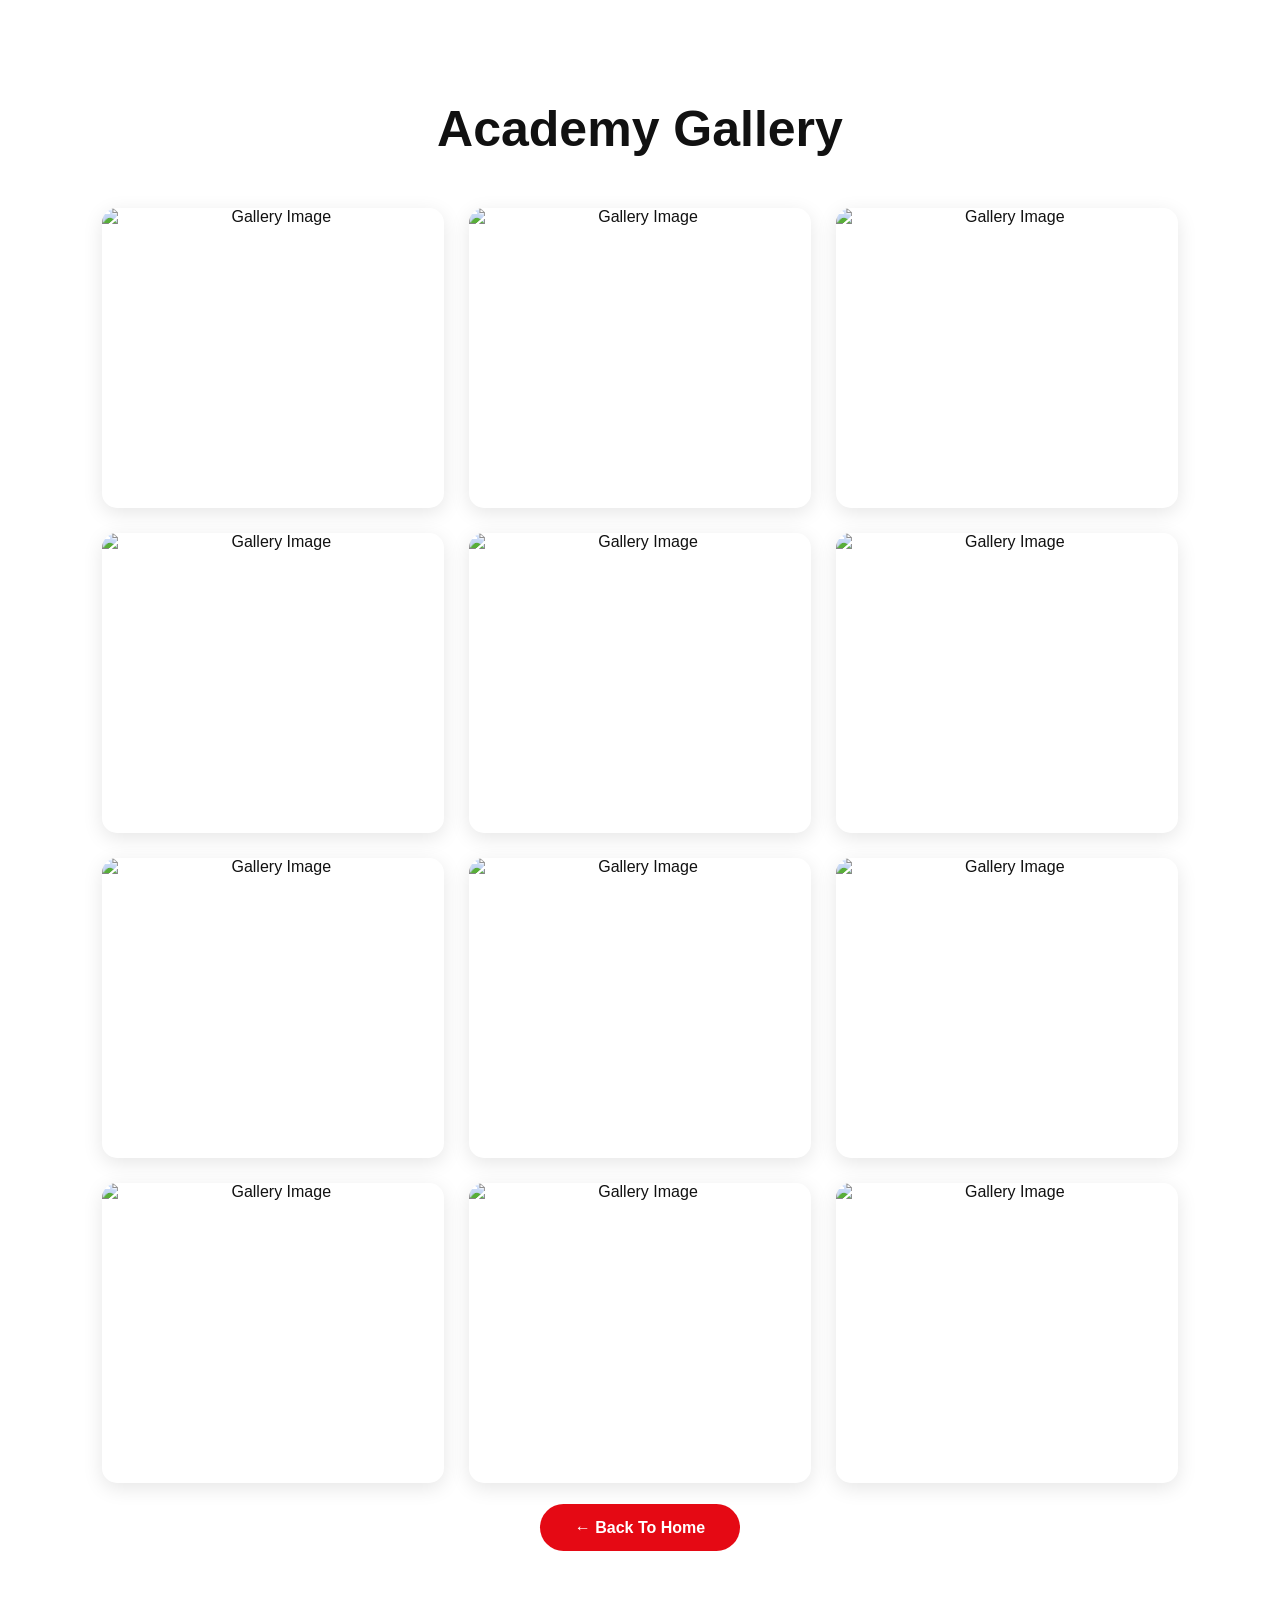
==== gallery.html @ 34fcb44f "Add files via upload" ====
<!DOCTYPE html>
<html>

<head>

<title>Gallery - Krrish Martial Arts Academy</title>

<link rel="stylesheet" href="style.css">

</head>

<body>

<section class="gallery-page">

<h1>Academy Gallery</h1>

<div class="gallery-grid">

<img src="IMG_1111.png" alt="Gallery Image">



<img src="SPN_4953.jpg" alt="Gallery Image">

<img src="SPN_4369.png" alt="Gallery Image">
<img src="SPN_4834.jpg" alt="Gallery Image">
<img src="SPN_5352.jpg" alt="Gallery Image">



<img src="SPN_4363.jpg" alt="Gallery Image">

<img src="SPN_4366.jpg" alt="Gallery Image">

<img src="SPN_4371.jpg" alt="Gallery Image">
<img src="IMG_8433.JPEG" alt="Gallery Image">
<img src="IMG_1112.jpeg" alt="Gallery Image">
<img src="IMG_6269.jpeg" alt="Gallery Image">
<img src="IMG_4394.jpeg" alt="Gallery Image">

</div>

<br><br>

<a href="karate.html" class="view-gallery">

← Back To Home

</a>

</section>

</body>

</html>
---- style.css ----
*{
margin:0;
padding:0;
box-sizing:border-box;
font-family:'Segoe UI',sans-serif;
scroll-behavior:smooth;
}

body{
background:#ffffff;
color:#111;
}

/* TOP BAR */

.top-bar{
background:#111;
color:white;
display:flex;
justify-content:space-around;
align-items:center;
padding:12px;
font-size:14px;
flex-wrap:wrap;
}

.highlight{
color:#E50914;
font-weight:bold;
}

/* NAVBAR */

nav{
position:sticky;
top:0;
z-index:1000;

background:white;

display:flex;
justify-content:space-between;
align-items:center;

padding:15px 6%;

box-shadow:0 2px 15px rgba(0,0,0,.08);
}

.logo-area{
display:flex;
align-items:center;
gap:15px;
}

.logo-area img{
width:70px;
height:70px;
object-fit:contain;
}

.logo-area h2{
font-size:22px;
}

nav ul{
display:flex;
list-style:none;
gap:30px;
}

nav ul li a{
text-decoration:none;
color:#111;
font-weight:600;
transition:.3s;
}

nav ul li a:hover{
color:#E50914;
}

/* HERO */

.hero{
position:relative;
height:100vh;
overflow:hidden;

display:flex;
justify-content:center;
align-items:center;
text-align:center;
}

.bg-slide{
position:absolute;
top:0;
left:0;

width:100%;
height:100%;

object-fit:cover;

opacity:0;

transition:1.5s ease;
}

.bg-slide.active{
opacity:1;
}

.overlay{
position:absolute;
top:0;
left:0;

width:100%;
height:100%;

background:rgba(0,0,0,.55);
}

.hero-content{
position:relative;
z-index:10;
color:white;
max-width:900px;
padding:20px;
}

.hero-content h4{
font-size:22px;
letter-spacing:5px;
margin-bottom:15px;
}

.hero-content h1{
font-size:80px;
font-weight:900;
line-height:1.1;
margin-bottom:20px;
}

.hero-content p{
font-size:24px;
margin-bottom:30px;
}

.hero-buttons{
display:flex;
justify-content:center;
gap:20px;
flex-wrap:wrap;
}

.btn{
background:#E50914;
color:white;
text-decoration:none;
padding:15px 35px;
border-radius:50px;
font-weight:bold;
transition:.3s;
}

.btn:hover{
transform:translateY(-5px);
}

.btn-outline{
border:2px solid white;
color:white;
text-decoration:none;
padding:15px 35px;
border-radius:50px;
transition:.3s;
}

.btn-outline:hover{
background:white;
color:black;
}

/* SECTION TITLES */

.section-title{
text-align:center;
font-size:45px;
margin-bottom:50px;
color:#111;
}



/* =====================================
   ACADEMY AD BANNER
===================================== */

.academy-ad{
    width:100%;
    padding:55px 7%;
    background:#f7f7f7;
    display:flex;
    justify-content:center;
    align-items:center;
}

.academy-ad img{
    display:block;
    width:100%;
    max-width:1100px;
    height:580px;
    object-fit:cover;
    object-position:center top;

    border-radius:18px;

    box-shadow:
        0 15px 40px rgba(0,0,0,.15);

    border:1px solid #e5e5e5;

    transition:.4s ease;
}

    border-radius:18px;

    box-shadow:
        0 15px 40px rgba(0,0,0,.15);

    border:1px solid #e5e5e5;

    transition:.4s ease;
}

.academy-ad img:hover{
    transform:translateY(-5px);
    box-shadow:
        0 22px 50px rgba(0,0,0,.20);
}


/* MOBILE */

@media(max-width:768px){

    .academy-ad{
        padding:35px 18px;
    }

    .academy-ad img{
        height:180px;
        border-radius:12px;
    }

}


.instructor-quote {
    margin: 28px auto 0;
    padding-top: 20px;
    border-top: 1px solid rgba(0, 0, 0, 0.15);

    font-size: 17px;
    line-height: 1.6;
    font-style: italic;
    color: #666;

    max-width: 650px;
    text-align: center;
}

/* =====================================
   RIGHT IMAGE
===================================== */

.about-instructor{

    display:flex;

    justify-content:center;
}


.instructor-photo{

    position:relative;

    width:100%;

    max-width:430px;

    height:570px;

    overflow:hidden;

    background:#222;

    border-radius:5px;

    box-shadow:
        0 25px 55px rgba(0,0,0,.5);
}


.instructor-photo img{

    width:100%;
    height:100%;

    object-fit:cover;

    display:block;

    transition:.6s ease;
}


.instructor-photo:hover img{

    transform:scale(1.04);
}


.instructor-photo-overlay{

    position:absolute;

    inset:0;

    background:
        linear-gradient(
            to top,
            rgba(0,0,0,.65),
            transparent 55%
        );

    pointer-events:none;
}


/* =====================================
   ABOUT MOBILE
===================================== */

@media(max-width:768px){

    #about{

        padding:75px 20px;
    }


    .about-container{

        grid-template-columns:1fr;

        gap:45px;
    }


    .about-text h2{

        font-size:36px;
    }


    .about-intro{

        font-size:16px;
    }


    .about-feature{

        gap:14px;
    }


    .feature-icon{

        min-width:50px;

        width:50px;
        height:50px;
    }


    .about-feature h3{

        font-size:17px;
    }


    .about-feature p{

        font-size:14px;
    }


    .instructor-photo{

        height:450px;

        max-width:100%;
    }

}


/* ================================
   INSTRUCTOR BADGE
================================ */

.instructor-badge{

    position:absolute;

    bottom:25px;
    left:25px;

    z-index:2;

    border-left:4px solid #E50914;

    padding-left:15px;
}


.instructor-badge strong{

    display:block;

    font-size:22px;

    color:white;
}


.instructor-badge span{

    display:block;

    margin-top:5px;

    color:#E50914;

    font-size:13px;

    font-weight:700;

    letter-spacing:1px;
}


/* ================================
   MOBILE
================================ */

@media(max-width:768px){

    #about{

        padding:70px 20px;
    }


    .about-container{

        grid-template-columns:1fr;

        gap:45px;
    }


    .about-text{

        max-width:100%;
    }


    .about-text h2{

        font-size:36px;
    }


    .about-intro{

        font-size:16px;
    }


    .about-instructor{

        order:2;
    }


    .instructor-photo{

        height:450px;

        max-width:100%;
    }

}

/* =====================================
   INSTRUCTOR SECTION
===================================== */

#instructor{

    position:relative;

    padding:110px 8%;

    background:#111;

    color:white;

    overflow:hidden;
}


/* =====================================
   BACKGROUND DESIGN
===================================== */

#instructor::before{

    content:"";

    position:absolute;

    width:700px;
    height:700px;

    left:-250px;
    top:-250px;

    border-radius:50%;

    background:
        radial-gradient(
            circle,
            rgba(229,9,20,.16),
            transparent 65%
        );

    pointer-events:none;
}


#instructor::after{

    content:"DISCIPLINE";

    position:absolute;

    right:-80px;
    bottom:-40px;

    font-size:150px;

    font-weight:900;

    font-style:italic;

    color:rgba(255,255,255,.025);

    letter-spacing:-5px;

    pointer-events:none;
}



/* =====================================
   MAIN CONTAINER
===================================== */

.instructor-container{

    position:relative;

    z-index:2;

    max-width:1250px;

    margin:auto;

    display:grid;

    grid-template-columns:
        .9fr 1.1fr;

    gap:75px;

    align-items:center;
}



/* =====================================
   LEFT IMAGE
===================================== */

.instructor-image{

    position:relative;

    width:100%;

    height:570px;

    overflow:hidden;

    background:#222;

    border-radius:5px;

    box-shadow:
        0 25px 55px rgba(0,0,0,.5);
}


.instructor-image img{

    width:100%;

    height:100%;

    object-fit:cover;

    object-position:center;

    display:block;

    transition:.6s ease;
}


.instructor-image:hover img{

    transform:scale(1.05);
}



/* =====================================
   IMAGE RED BORDER
===================================== */

.instructor-image::before{

    content:"";

    position:absolute;

    left:15px;
    top:15px;

    width:100%;
    height:100%;

    border:2px solid #E50914;

    z-index:0;

    pointer-events:none;
}


.instructor-image img{

    position:relative;

    z-index:1;
}


/* =====================================
   IMAGE OVERLAY
===================================== */

.instructor-image-overlay{

    position:absolute;

    inset:0;

    z-index:2;

    background:
        linear-gradient(
            to top,
            rgba(0,0,0,.85),
            transparent 50%
        );

    pointer-events:none;
}



/* =====================================
   PHOTO BADGE
===================================== */

.instructor-photo-badge{

    position:absolute;

    z-index:3;

    left:28px;

    bottom:28px;

    padding-left:16px;

    border-left:4px solid #E50914;
}


.instructor-photo-badge span{

    display:block;

    font-size:24px;

    font-weight:900;

    letter-spacing:2px;
}


.instructor-photo-badge small{

    display:block;

    margin-top:4px;

    font-size:12px;

    color:#ddd;

    letter-spacing:3px;
}



/* =====================================
   RIGHT CONTENT
===================================== */

.instructor-content{

    max-width:620px;
}



/* SMALL TITLE */

.instructor-label{

    display:inline-block;

    color:#E50914;

    font-size: 48px;

    font-weight:800;

    letter-spacing:4px;

    margin-bottom:18px;
}



/* =====================================
   MAIN HEADING
===================================== */

.instructor-content h2{

    margin:0;

    font-size:25px;

    line-height:1;

    font-weight:900;

    font-style:italic;

    letter-spacing:-1px;

    color:white;
}


.instructor-content h2 span{

    display:block;

    color:#E50914;

    margin-top:5px;
}



/* =====================================
   NAME
===================================== */

.instructor-content h3{

    margin-top:30px;

    margin-bottom:10px;

    font-size:38px;

    font-weight:800;

    letter-spacing:1px;

    color:white;
}



/* RED LINE */

.instructor-line{

    width:70px;

    height:4px;

    background:#E50914;

    margin:18px 0 25px;
}



/* =====================================
   MORE THAN MARTIAL ARTS
===================================== */

.instructor-content h4{

    margin:0 0 18px;

    font-size:21px;

    color:#E50914;

    letter-spacing:2px;
}



/* =====================================
   DESCRIPTION
===================================== */

.instructor-content p{

    margin:0 0 17px;

    font-size:17px;

    line-height:1.75;

    color:#ccc;

    max-width:590px;
}



/* =====================================
   TAGS
===================================== */

.instructor-tags{

    display:flex;

    gap:12px;

    flex-wrap:wrap;

    margin-top:30px;
}


.instructor-tags span{

    display:flex;

    align-items:center;

    gap:9px;

    padding:11px 17px;

    border:1px solid #444;

    border-radius:30px;

    color:white;

    font-size:13px;

    font-weight:700;

    letter-spacing:1px;

    transition:.3s ease;
}


.instructor-tags span i{

    color:#E50914;

    font-size:15px;
}


.instructor-tags span:hover{

    background:#E50914;

    border-color:#E50914;

    transform:translateY(-3px);
}


.instructor-tags span:hover i{

    color:white;
}



/* =====================================
   MOBILE
===================================== */

@media(max-width:768px){

    #instructor{

        padding:75px 20px;
    }


    #instructor::after{

        font-size:60px;

        right:-30px;

        bottom:10px;
    }


    .instructor-container{

        grid-template-columns:1fr;

        gap:45px;
    }


    /* IMAGE */

    .instructor-image{

        height:470px;

        order:1;
    }


    .instructor-image::before{

        left:8px;

        top:8px;
    }


    /* CONTENT */

    .instructor-content{

        order:2;

        max-width:100%;
    }


    .instructor-label{

        font-size:40px;

        letter-spacing:3px;
    }


    .instructor-content h2{

        font-size:18px;

        line-height:1.05;
    }


    .instructor-content h3{

        font-size:21px;

        margin-top:28px;
    }


    .instructor-content h4{

        font-size:18px;
    }


    .instructor-content p{

        font-size:15px;

        line-height:1.7;
    }


    .instructor-tags{

        gap:8px;

        margin-top:25px;
    }


    .instructor-tags span{

        padding:9px 13px;

        font-size:11px;
    }

}

/* =====================================
   BRANCHES SECTION
===================================== */

#branches{
    padding:100px 5%;
    background:#ffffff;
}


/* HEADING */

.branch-heading{
    text-align:center;
    margin-bottom:55px;
}

.branch-heading span{
    display:inline-flex;
    align-items:center;
    gap:20px;

    color:#E50914;
    font-size:20px;
    font-weight:800;
    letter-spacing:1px;
}

.branch-heading span::before,
.branch-heading span::after{
    content:"";
    width:70px;
    height:2px;
    background:#E50914;
}

.branch-heading h2{
    margin-top:18px;

    font-size:48px;
    font-weight:900;
    color:#111;
}

.branch-heading h2 b{
    color:#E50914;
}

.branch-heading p{
    margin-top:12px;

    font-size:18px;
    color:#666;
}



/* =====================================
   BRANCH GRID
===================================== */

.branches-container{
    display:grid;

    grid-template-columns:
        repeat(4, 1fr);

    gap:22px;

    max-width:1500px;
    margin:auto;
}



/* =====================================
   BRANCH CARD
===================================== */

.branch-card{
    background:#ffffff;

    border-radius:22px;

    overflow:hidden;

    box-shadow:
        0 8px 30px rgba(0,0,0,.09);

    border:1px solid #eeeeee;

    transition:.4s ease;
}

.branch-card:hover{
    transform:translateY(-10px);

    box-shadow:
        0 18px 45px rgba(0,0,0,.15);
}



/* =====================================
   MAP
===================================== */

.map-box{
    position:relative;

    height:245px;

    overflow:hidden;

    background:#eeeeee;
}


.map-box iframe{
    width:100%;
    height:100%;

    border:0;

    filter:
        grayscale(100%)
        brightness(1.08)
        contrast(.80);

    opacity:.65;

    transform:scale(1.03);

    transition:.5s ease;
}


.branch-card:hover .map-box iframe{
    filter:
        grayscale(75%)
        brightness(1.05)
        contrast(.90);

    opacity:.85;

    transform:scale(1.07);
}



/* =====================================
   WHITE MAP OVERLAY
===================================== */

.map-overlay{
    position:absolute;

    inset:0;

    background:
        linear-gradient(
            to bottom,
            rgba(255,255,255,.18),
            rgba(255,255,255,.05) 60%,
            rgba(255,255,255,.55)
        );

    pointer-events:none;
}



/* =====================================
   OPEN MAP BUTTON
===================================== */

.map-button{
    position:absolute;

    top:18px;
    left:18px;

    background:white;

    padding:11px 15px;

    border-radius:10px;

    font-size:14px;

    font-weight:600;

    color:#333;

    box-shadow:
        0 5px 18px rgba(0,0,0,.15);

    display:flex;
    align-items:center;
    gap:8px;
}

.map-button i:first-child{
    color:#E50914;
}

.map-button i:last-child{
    color:#E50914;
    font-size:12px;
}



/* =====================================
   CUSTOM LOCATION PIN
===================================== */

.map-pin{
    position:absolute;

    left:50%;
    top:55%;

    transform:
        translate(-50%,-50%);

    width:58px;
    height:58px;

    background:#E50914;

    border-radius:50% 50% 50% 0;

    transform:
        translate(-50%,-50%)
        rotate(-45deg);

    box-shadow:
        0 10px 25px rgba(229,9,20,.35);

    display:flex;
    justify-content:center;
    align-items:center;

    transition:.4s ease;
}

.map-pin i{
    color:white;

    font-size:25px;

    transform:rotate(45deg);
}

.branch-card:hover .map-pin{
    transform:
        translate(-50%,-50%)
        rotate(-45deg)
        scale(1.12);
}



/* =====================================
   BRANCH CONTENT
===================================== */

.branch-content{
    padding:25px;
}


.branch-content h3{
    color:#E50914;

    font-size:19px;

    line-height:1.3;

    margin-bottom:18px;

    min-height:50px;
}


.branch-time{
    color:#555;

    font-size:15px;

    margin:12px 0;

    display:flex;
    align-items:center;

    gap:10px;
}

.branch-time i{
    color:#E50914;

    width:18px;
}



/* =====================================
   VIEW ON MAP BUTTON
===================================== */

.map-link{
    display:flex;

    align-items:center;
    justify-content:center;

    gap:12px;

    margin-top:22px;

    padding:13px 20px;

    background:#E50914;

    color:white;

    text-decoration:none;

    border-radius:30px;

    font-weight:700;

    font-size:14px;

    transition:.3s ease;
}

.map-link:hover{
    background:#111;

    transform:translateX(3px);
}

.map-link i{
    transition:.3s;
}

.map-link:hover i{
    transform:translateX(5px);
}



/* =====================================
   NOTE
===================================== */

.map-note{
    text-align:center;

    margin-top:35px;

    color:#666;

    font-size:16px;
}

.map-note i{
    color:#E50914;

    margin-right:7px;
}

/* GALLERY */

#gallery{
padding:100px 8%;
background:#f7f7f7;
}

.gallery-container{
display:grid;
grid-template-columns:repeat(auto-fit,minmax(350px,1fr));
gap:30px;
}

.gallery-container img{
width:100%;
height:350px;
object-fit:cover;

border-radius:20px;

box-shadow:0 10px 25px rgba(0,0,0,.15);

transition:.4s;
}

.gallery-container img:hover{
transform:scale(1.03);
}

.gallery-btn{
text-align:center;
margin-top:40px;
}

.view-gallery{
background:#E50914;
color:white;
text-decoration:none;

padding:15px 35px;

border-radius:50px;

font-weight:bold;

transition:.3s;
}

.view-gallery:hover{
background:#111;
}

.gallery-page{
padding:100px 8%;
text-align:center;
}

.gallery-page h1{
margin-bottom:50px;
font-size:50px;
}

.gallery-grid{
display:grid;

grid-template-columns:
repeat(auto-fit,minmax(300px,1fr));

gap:25px;
}

.gallery-grid img{
width:100%;
height:300px;

object-fit:cover;

border-radius:15px;

box-shadow:0 5px 20px rgba(0,0,0,.1);
}
/* =====================================
   NEW CONTACT - SPORTY DESIGN
===================================== */

#contact {
    position: relative;
    padding: 100px 7% 90px;
    background: #0b0b0b;
    color: #fff;
    overflow: hidden;
}


/* RED GLOW */

#contact::before {
    content: "";
    position: absolute;
    width: 650px;
    height: 650px;
    left: -300px;
    top: 100px;
    border-radius: 50%;
    background: radial-gradient(
        circle,
        rgba(229, 9, 20, 0.20),
        transparent 65%
    );
}


/* BIG BACKGROUND WORD */

#contact::after {
    content: "TRAIN";
    position: absolute;
    right: -40px;
    bottom: -70px;
    font-size: 210px;
    font-weight: 900;
    font-style: italic;
    color: rgba(255,255,255,.025);
    letter-spacing: -10px;
}


/* =====================================
   HEADING
===================================== */

.contact-heading {
    position: relative;
    z-index: 2;
    text-align: center;
    margin-bottom: 60px;
}


.contact-heading span{

    display:block;

    color:#E50914;

    font-size:22px;

    font-weight:900;

    font-style:italic;

    letter-spacing:2px;

    line-height:1.2;

    margin-bottom:18px;

    text-transform:uppercase;
}


.contact-heading h2 {
    margin: 0;
    font-size: 64px;
    line-height: 1;
    font-weight: 900;
    font-style: italic;
    letter-spacing: -2px;
}


.contact-heading h2 b {
    color: #E50914;
}


.contact-heading p {
    margin-top: 20px;
    color: #888;
    font-size: 16px;
}


/* =====================================
   REMOVE FORMAL BIG CARD
===================================== */

.contact-card {
    position: relative;
    z-index: 2;

    max-width: 1050px;
    margin: auto;

    padding: 0;

    background: transparent;
    border: none;
    box-shadow: none;
}


/* =====================================
   CONTACT TITLE
===================================== */

.contact-card-title {
    text-align: center;
    margin-bottom: 30px;
}


.contact-card-title span {
    display: none;
}


.contact-card-title h3 {
    margin: 0;

    font-size: 28px;
    font-weight: 900;
    font-style: italic;

    color: #fff;
}


/* =====================================
   CONTACT GRID
===================================== */

.contact-details {
    display: grid;

    grid-template-columns: 1fr 1fr;

    gap: 18px;
}


/* =====================================
   CONTACT ITEM
===================================== */

.contact-item {
    position: relative;

    display: flex;
    align-items: center;

    min-height: 105px;

    padding: 20px 25px;

    background: #151515;

    border: 1px solid #292929;

    color: #fff;
    text-decoration: none;

    overflow: hidden;

    transition: .35s ease;
}


/* RED SLANT */

.contact-item::before {
    content: "";

    position: absolute;

    left: -35px;
    top: 0;

    width: 100px;
    height: 100%;

    background: #E50914;

    transform: skewX(-18deg);

    opacity: .9;

    transition: .35s ease;
}


.contact-item:hover {
    transform: translateY(-7px);

    border-color: #E50914;

    box-shadow:
        0 15px 35px rgba(229,9,20,.18);
}


.contact-item:hover::before {
    width: 150px;
}


/* =====================================
   ICON
===================================== */

.contact-icon {
    position: relative;
    z-index: 2;

    width: 52px;
    height: 52px;

    min-width: 52px;

    display: flex;
    justify-content: center;
    align-items: center;

    background: transparent;

    color: #fff;

    font-size: 22px;
}


/* =====================================
   TEXT
===================================== */

.contact-info {
    position: relative;
    z-index: 2;

    margin-left: 18px;

    display: flex;
    flex-direction: column;

    gap: 5px;
}


.contact-info small {
    color: #777;

    font-size: 10px;

    font-weight: 900;

    letter-spacing: 3px;
}


.contact-info strong {
    color: #fff;

    font-size: 15px;

    font-weight: 800;

    line-height: 1.4;
}


/* =====================================
   ARROW
===================================== */

.contact-arrow {
    position: relative;
    z-index: 2;

    margin-left: auto;

    color: #555;

    transition: .3s ease;
}


.contact-item:hover .contact-arrow {
    color: #E50914;
    transform: translateX(6px);
}


/* =====================================
   BOTTOM
===================================== */

.contact-bottom-text {
    position: relative;
    z-index: 2;

    text-align: center;

    margin-top: 65px;

    font-size: 17px;

    font-weight: 900;

    font-style: italic;

    letter-spacing: 4px;

    color: #555;
}


.contact-bottom-text span {
    color: #E50914;
}


/* =====================================
   MOBILE
===================================== */

@media (max-width: 768px) {

    #contact {
        padding: 75px 18px 65px;
    }

    .contact-heading h2 {
        font-size: 39px;
    }

    .contact-heading span {
        font-size: 10px;
        letter-spacing: 3px;
    }

    .contact-heading p {
        font-size: 14px;
    }

    .contact-details {
        grid-template-columns: 1fr;
    }

    .contact-item {
        min-height: 90px;
    }

    .contact-bottom-text {
        font-size: 12px;
        letter-spacing: 2px;
    }

    #contact::after {
        font-size: 100px;
        bottom: -20px;
    }
}
/* FOOTER */

footer{
background:#111;
color:white;

text-align:center;

padding:25px;
}

/* MOBILE */

/* MOBILE */

.menu-toggle{
    display:none;
}

@media(max-width:768px){

    .top-bar{
        flex-direction:column;
        gap:10px;
        text-align:center;
        padding:10px;
        font-size:12px;
    }

    nav{
        flex-direction:row;
        justify-content:space-between;
        align-items:center;
        padding:10px 18px;
        position:sticky;
        top:0;
    }

    .logo-area{
        gap:8px;
    }

    .logo-area img{
        width:52px;
        height:52px;
    }

    .logo-area h2{
        font-size:15px;
        line-height:1.2;
        max-width:210px;
    }

    /* HAMBURGER BUTTON */

    .menu-toggle{
        display:flex;
        width:44px;
        height:44px;

        align-items:center;
        justify-content:center;

        border:none;
        background:#111;
        color:white;

        border-radius:8px;
        font-size:22px;

        cursor:pointer;
        z-index:1001;
    }

    /* MOBILE NAVIGATION */

    nav ul{
        position:absolute;

        top:100%;
        left:0;

        width:100%;

        display:flex;
        flex-direction:column;

        gap:0;
        margin:0;
        padding:8px 0;

        background:white;

        box-shadow:0 8px 18px rgba(0,0,0,.15);

        opacity:0;
        visibility:hidden;

        transform:translateY(-10px);

        pointer-events:none;

        transition:.25s ease;
    }

    /* SHOW MENU WHEN CLICKED */

    nav ul.active{
        opacity:1;
        visibility:visible;

        transform:translateY(0);

        pointer-events:auto;
    }

    nav ul li{
        width:100%;
        text-align:center;
    }

    nav ul li a{
        display:block;
        padding:14px 20px;
        font-size:16px;
    }

    nav ul li a:hover{
        background:#f5f5f5;
        color:#E50914;
    }

    /* HERO */

    .hero{
        height:calc(100vh - 76px);
        min-height:560px;
    }

    .hero-content h1{
        font-size:42px;
    }

    .hero-content p{
        font-size:18px;
    }

    .section-title{
        font-size:34px;
    }

    .gallery-container{
        grid-template-columns:1fr;
    }

}
.whatsapp-float{

position:fixed;

bottom:25px;
right:25px;

width:65px;
height:65px;

background:#25D366;

border-radius:50%;

display:flex;
justify-content:center;
align-items:center;

font-size:35px;
color:white;

text-decoration:none;

box-shadow:0 5px 20px rgba(0,0,0,.3);

z-index:9999;

transition:.3s;
}

.whatsapp-float:hover{
transform:scale(1.1);
}

.youtube-icon{
color:#FF0000;
font-size:24px;
margin-right:8px;
}

.contact-box a{
text-decoration:none;
font-weight:bold;
}

/* Mobile responsive fix */
@media (max-width: 600px) {
  .hero-card {
    width: 90%;
    max-width: 100%;
    box-sizing: border-box;
    padding: 40px 20px;
  }

  .hero-card h1 {
    font-size: 42px;
    line-height: 1.15;
    overflow-wrap: break-word;
    word-break: break-word;
  }

  .hero-card h2 {
    font-size: 28px;
  }

  .hero-card p {
    font-size: 20px;
    line-height: 1.6;
  }
}
@media(max-width:768px){

    #branches{
        padding:70px 18px;
    }

    .branch-heading{
        margin-bottom:35px;
    }

    .branch-heading span{
        font-size:15px;
        gap:10px;
    }

    .branch-heading span::before,
    .branch-heading span::after{
        width:30px;
    }

    .branch-heading h2{
        font-size:32px;
        line-height:1.15;
    }

    .branch-heading p{
        font-size:15px;
    }


    .branches-container{
        grid-template-columns:1fr;
        gap:25px;
    }


    .map-box{
        height:210px;
    }


    .branch-content{
        padding:22px;
    }


    .branch-content h3{
        font-size:20px;
    }


    .map-button{
        top:14px;
        left:14px;
        font-size:12px;
        padding:9px 12px;
    }


    .map-note{
        font-size:14px;
    }

}

/* =====================================
   TRAINING PROGRAMS
===================================== */

#training {
    width: 100%;
    padding: 90px 6%;
    background: #f7f7f7;
}

.training-heading {
    text-align: center;
    margin-bottom: 50px;
}

.training-heading span {
    display: block;
    color: #e00000;
    font-size: 14px;
    font-weight: 700;
    letter-spacing: 3px;
    margin-bottom: 10px;
}

.training-heading h2 {
    margin: 0 0 15px;
    font-size: 42px;
    font-weight: 800;
    color: #111;
}

.training-heading h2 b {
    color: #e00000;
}

.training-heading p {
    max-width: 700px;
    margin: 0 auto;
    color: #666;
    font-size: 16px;
    line-height: 1.6;
}


/* =====================================
   TRAINING CARDS
===================================== */

.training-container {
    width: 100%;
    max-width: 1200px;
    margin: 0 auto;

    display: grid;
    grid-template-columns: repeat(3, minmax(0, 1fr));
    gap: 25px;
}

.training-card {
    min-height: 260px;
    padding: 30px 20px;

    background: #ffffff;
    border: 1px solid #e5e5e5;
    border-radius: 16px;

    display: flex;
    flex-direction: column;
    justify-content: center;
    align-items: center;

    text-align: center;

    position: relative;
    overflow: hidden;

    box-shadow: 0 8px 25px rgba(0, 0, 0, 0.07);

    transition: transform 0.35s ease,
                box-shadow 0.35s ease;
}


/* RED TOP LINE */

.training-card::before {
    content: "";
    position: absolute;
    top: 0;
    left: 0;

    width: 100%;
    height: 4px;

    background: #e00000;

    transform: scaleX(0);
    transform-origin: left;

    transition: 0.35s ease;
}


/* ACTUAL IMAGE */

.training-card img {
    display: block;

    width: 130px;
    height: 130px;

    object-fit: contain;

    margin: 0 auto 20px;

    transition: transform 0.35s ease;
}


/* TITLE */

.training-card h3 {
    margin: 0;

    font-size: 20px;
    font-weight: 800;

    color: #111;

    letter-spacing: 0.5px;
}


/* HOVER */

.training-card:hover {
    transform: translateY(-8px);

    box-shadow: 0 18px 40px rgba(0, 0, 0, 0.14);
}

.training-card:hover::before {
    transform: scaleX(1);
}

.training-card:hover img {
    transform: scale(1.08);
}


/* =====================================
   TABLET
===================================== */

@media (max-width: 900px) {

    .training-container {
        grid-template-columns: repeat(2, minmax(0, 1fr));
    }

}


/* =====================================
   MOBILE
===================================== */

@media (max-width: 600px) {

    #training {
        padding: 65px 18px;
    }

    .training-heading h2 {
        font-size: 32px;
    }

    .training-heading p {
        font-size: 15px;
    }

    .training-container {
        grid-template-columns: repeat(2, minmax(0, 1fr));
        gap: 15px;
    }

    .training-card {
        min-height: 200px;
        padding: 20px 10px;
    }

    .training-card img {
        width: 90px;
        height: 90px;
        margin-bottom: 15px;
    }

    .training-card h3 {
        font-size: 15px;
    }

}


/* =====================================
   VERY SMALL MOBILE
===================================== */

@media (max-width: 380px) {

    .training-container {
        grid-template-columns: 1fr;
    }

}
/* ==============================
   TOURNAMENT VICTORIES
================================ */

.tournament-section {
    width: 100%;
    padding: 90px 7%;
    background: #f5f5f5;
    text-align: center;
    overflow: hidden;
}

.tournament-heading span {
    display: block;
    font-size: 38px;
    font-weight: 800;
    letter-spacing: 4px;
    color: #d71920;
    margin-bottom: 8px;
}

.tournament-heading h2 {
    margin: 10px 0;
    font-size: 32px;
    font-weight: 800;
    color: #111;
}

.tournament-heading p {
    margin: 0 auto 45px;
    max-width: 650px;
    color: #666;
    font-size: 16px;
}

/* Slider */

.tournament-slider {
    width: 100%;
    max-width: 1050px;
    height: 560px;
    margin: auto;
    display: flex;
    align-items: center;
    justify-content: center;
    gap: 25px;
}
.tournament-image-box {
    width: 850px;
    height: 520px;
    background: #eeeeee;
    border-radius: 18px;
    padding: 10px;
    display: flex;
    align-items: center;
    justify-content: center;
    overflow: hidden;

    border: 2px solid rgba(215, 25, 32, 0.25);

    box-shadow:
        0 15px 35px rgba(0, 0, 0, 0.12),
        0 0 30px rgba(215, 25, 32, 0.08);
}

.tournament-image-box img {
    width: 100%;
    height: 100%;
    object-fit: contain;
    border-radius: 12px;
    transition: opacity 0.35s ease, transform 0.35s ease;
}

/* Arrows */

.tournament-btn {
    width: 52px;
    height: 52px;
    min-width: 52px;
    border: none;
    border-radius: 50%;
    background: #111;
    color: white;
    font-size: 22px;
    cursor: pointer;
    transition: 0.3s ease;
    z-index: 2;
}

.tournament-btn:hover {
    background: #d71920;
    transform: scale(1.08);
}

/* Dots */

.tournament-dots {
    margin-top: 25px;
    display: flex;
    justify-content: center;
    align-items: center;
    gap: 9px;
}

.t-dot {
    width: 9px;
    height: 9px;
    border-radius: 50%;
    background: #bbb;
    cursor: pointer;
    transition: 0.3s ease;
}

.t-dot.active {
    width: 28px;
    border-radius: 10px;
    background: #d71920;
}
.tournament-image-box img {
    width: 100%;
    height: 100%;
    object-fit: contain;
    border-radius: 12px;

    opacity: 1;
    transform: scale(1);

    transition:
        opacity 0.6s ease-in-out,
        transform 0.6s ease-in-out;
}
/* ==============================
   MOBILE
================================ */

@media (max-width: 768px) {

    .tournament-section {
        padding: 65px 5%;
    }

    .tournament-heading h2 {
        font-size: 30px;
    }

    .tournament-heading p {
        font-size: 14px;
        margin-bottom: 25px;
    }

    .tournament-slider {
        height: auto;
        gap: 8px;
    }

    .tournament-image-box {
        width: calc(100% - 80px);
        height: 330px;
        padding: 6px;
        border-radius: 14px;
    }

    .tournament-btn {
        width: 38px;
        height: 38px;
        min-width: 38px;
        font-size: 17px;
    }

    .tournament-dots {
        margin-top: 18px;
    }
}

@media (max-width: 480px) {

    .tournament-section {
        padding: 55px 4%;
    }

 @media (max-width: 768px) {
    .tournament-heading span {
        font-size: 24px;
        letter-spacing: 3px;
    }
}

    .tournament-heading h2 {
        font-size: 20px;
    }

    .tournament-image-box {
        height: 270px;
    }

    .tournament-btn {
        width: 34px;
        height: 34px;
        min-width: 34px;
        font-size: 15px;
    }
}
/* =====================================
   QUOTE SECTION
===================================== */

.quote-section {
    position: relative;
    padding: 75px 20px 65px;
    background: #f5f5f5;
    text-align: center;
    overflow: hidden;
}



/* Main quote */

.quote-section p {
    max-width: 850px;
    margin: 0 auto;

    font-family: 'Times New Roman', serif;
    font-size: 25px;
    line-height: 1.5;
    font-style: italic;
    font-weight: 600;

    color: #171717;
}



/* Decorative line */

.quote-line {
    width: 65px;
    height: 3px;
    background: #E50914;

    margin: 25px auto 18px;
}

/* Sensei name */

.quote-section h4 {
    margin: 0;

    font-size: 13px;
    letter-spacing: 3px;
    font-weight: 800;

    color: #555;
}


/* =====================================
   MOBILE
===================================== */

@media (max-width: 768px) {

    .quote-section {
        padding: 55px 20px 50px;
    }

    .quote-mark {
        font-size: 70px;
        line-height: 35px;
    }

    .quote-section p {
        font-size: 21px;
        line-height: 1.55;
    }

    .quote-section h4 {
        font-size: 10px;
        letter-spacing: 2px;
    }

    .quote-line {
        width: 50px;
        height: 2px;
        margin: 20px auto 15px;
    }
}
.reviews {
  position: relative;
  padding: 90px 20px;
  background: #f5f5f5;
  text-align: center;
  overflow: hidden;
}

.reviews-title span {
  color: #c40000;
  font-size: 12px;
  font-weight: 800;
  letter-spacing: 4px;
}

.reviews-title h2 {
  margin: 10px 0;
  font-size: 42px;
  color: #111;
}

.reviews-title p {
  margin: 0;
  color: #777;
}

.review-slider {
  width: 100%;
  max-width: 650px;
  margin: 55px auto 0;
  overflow: hidden;
  border-radius: 25px;
}

.review-track {
  display: flex;
  transition: transform 0.6s ease;
}

.review-slide {
  min-width: 100%;
  box-sizing: border-box;
  position: relative;
  padding: 55px 50px 45px;
  background: white;
  border-radius: 25px;
  border: 1px solid #ddd;
  box-shadow: 0 20px 50px rgba(0,0,0,0.12);
}

.review-slide::before {
  content: "";
  position: absolute;
  top: 0;
  left: 15%;
  width: 70%;
  height: 4px;
  background: #c40000;
  border-radius: 0 0 10px 10px;
}


.big-quote {
  font-family: Georgia, serif;
  font-size: 75px;
  line-height: 50px;
  color: #c40000;
}

.review-slide p {
  margin: 20px auto 25px;
  max-width: 520px;
  font-size: 20px;
  line-height: 1.6;
  color: #333;
}

.red-line {
  width: 45px;
  height: 3px;
  background: #c40000;
  margin: auto auto 18px;
}

.review-slide h3 {
  margin: 0;
  font-size: 19px;
  color: #111;
}

.review-slide small {
  display: block;
  margin-top: 5px;
  color: #c40000;
  font-weight: 700;
}

/* Arrows */

.review-prev,
.review-next {
  position: absolute;
  top: 55%;
  width: 42px;
  height: 42px;
  border: none;
  border-radius: 50%;
  background: #111;
  color: white;
  font-size: 30px;
  cursor: pointer;
  z-index: 10;
  transition: 0.3s;
}

.review-prev {
  left: calc(50% - 380px);
}

.review-next {
  right: calc(50% - 380px);
}

.review-prev:hover,
.review-next:hover {
  background: #c40000;
  transform: scale(1.1);
}

/* Dots */

.review-dots {
  margin-top: 28px;
}

.review-dot {
  display: inline-block;
  width: 9px;
  height: 9px;
  margin: 0 5px;
  background: #ccc;
  border-radius: 50%;
  cursor: pointer;
  transition: 0.3s;
}

.review-dot.active {
  width: 28px;
  background: #c40000;
  border-radius: 10px;
}

/* Mobile */

@media(max-width:700px) {

  .reviews {
    padding: 65px 15px;
  }

  .reviews-title h2 {
    font-size: 30px;
  }

  .reviews-title p {
    font-size: 14px;
  }

  .review-slide {
    padding: 50px 25px 40px;
  }

  .review-slide p {
    font-size: 17px;
  }

  .review-prev {
    left: 8px;
  }

  .review-next {
    right: 8px;
  }

 
}
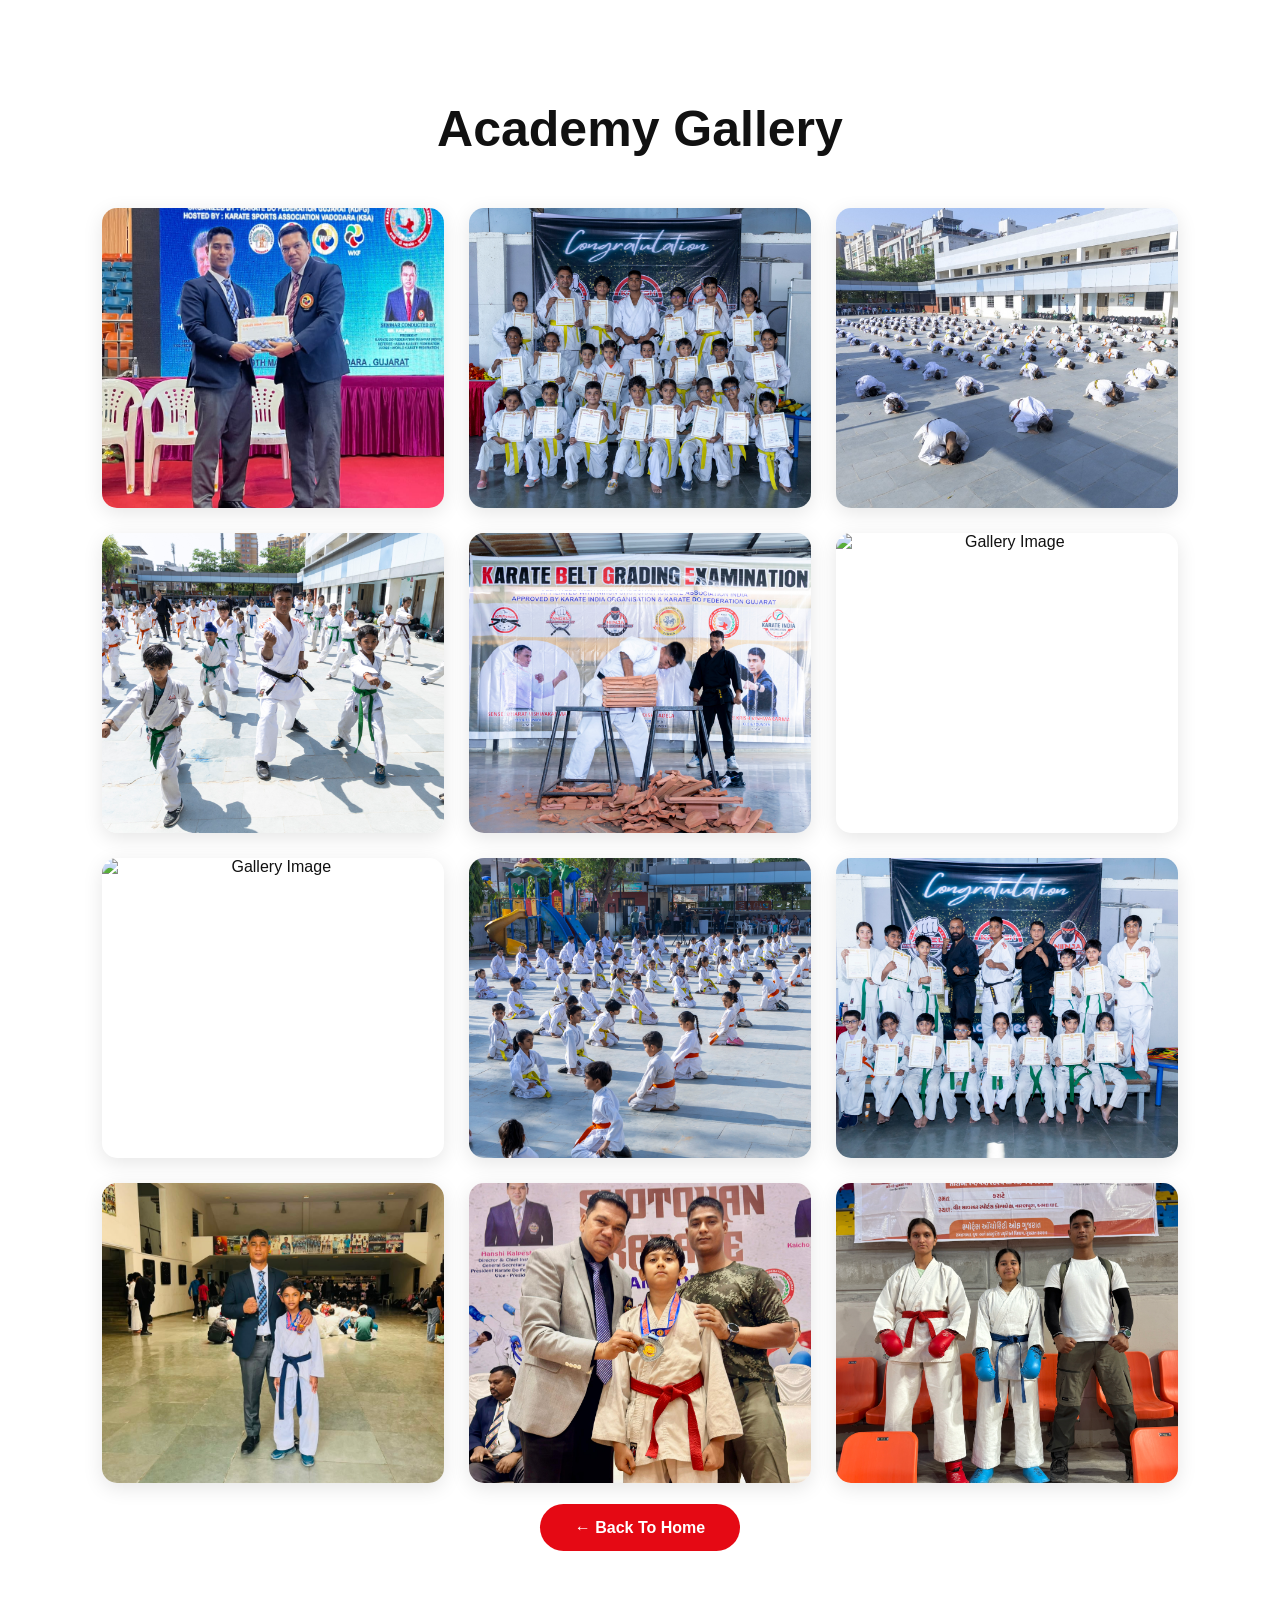
==== commit f43f2f26: "Add files via upload" ====
--- a/gallery.html
+++ b/gallery.html
@@ -23,7 +23,7 @@
 
 <img src="SPN_4953.jpg" alt="Gallery Image">
 
-<img src="SPN_4369.png" alt="Gallery Image">
+<img src="SPN_4369.jpeg" alt="Gallery Image">
 <img src="SPN_4834.jpg" alt="Gallery Image">
 <img src="SPN_5352.jpg" alt="Gallery Image">
 
@@ -33,7 +33,7 @@
 
 <img src="SPN_4366.jpg" alt="Gallery Image">
 
-<img src="SPN_4371.jpg" alt="Gallery Image">
+<img src="SPN_4371.JPG" alt="Gallery Image">
 <img src="IMG_8433.JPEG" alt="Gallery Image">
 <img src="IMG_1112.jpeg" alt="Gallery Image">
 <img src="IMG_6269.jpeg" alt="Gallery Image">
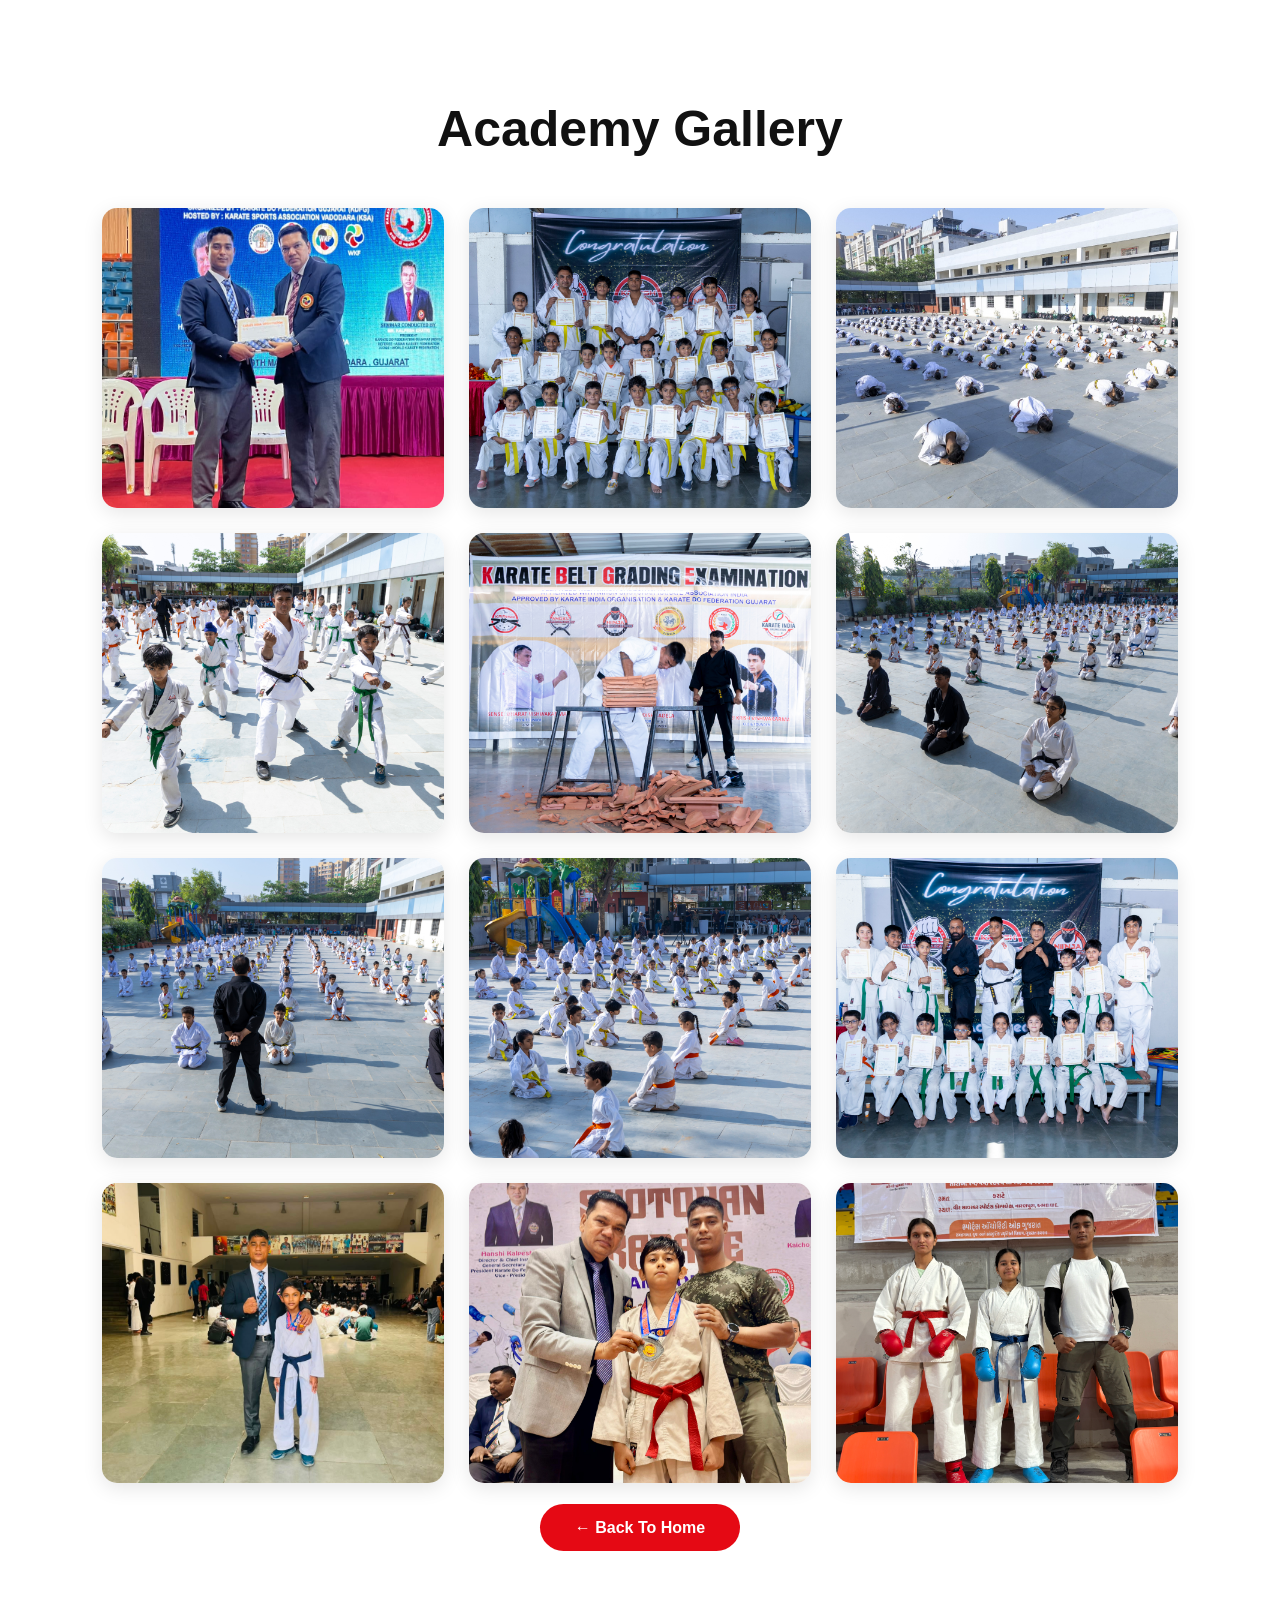
==== commit 4439109e: "Add files via upload" ====
--- a/gallery.html
+++ b/gallery.html
@@ -29,9 +29,9 @@
 
 
 
-<img src="SPN_4363.jpg" alt="Gallery Image">
+<img src="SPN_4363.JPG" alt="Gallery Image">
 
-<img src="SPN_4366.jpg" alt="Gallery Image">
+<img src="SPN_4366.JPG" alt="Gallery Image">
 
 <img src="SPN_4371.JPG" alt="Gallery Image">
 <img src="IMG_8433.JPEG" alt="Gallery Image">
